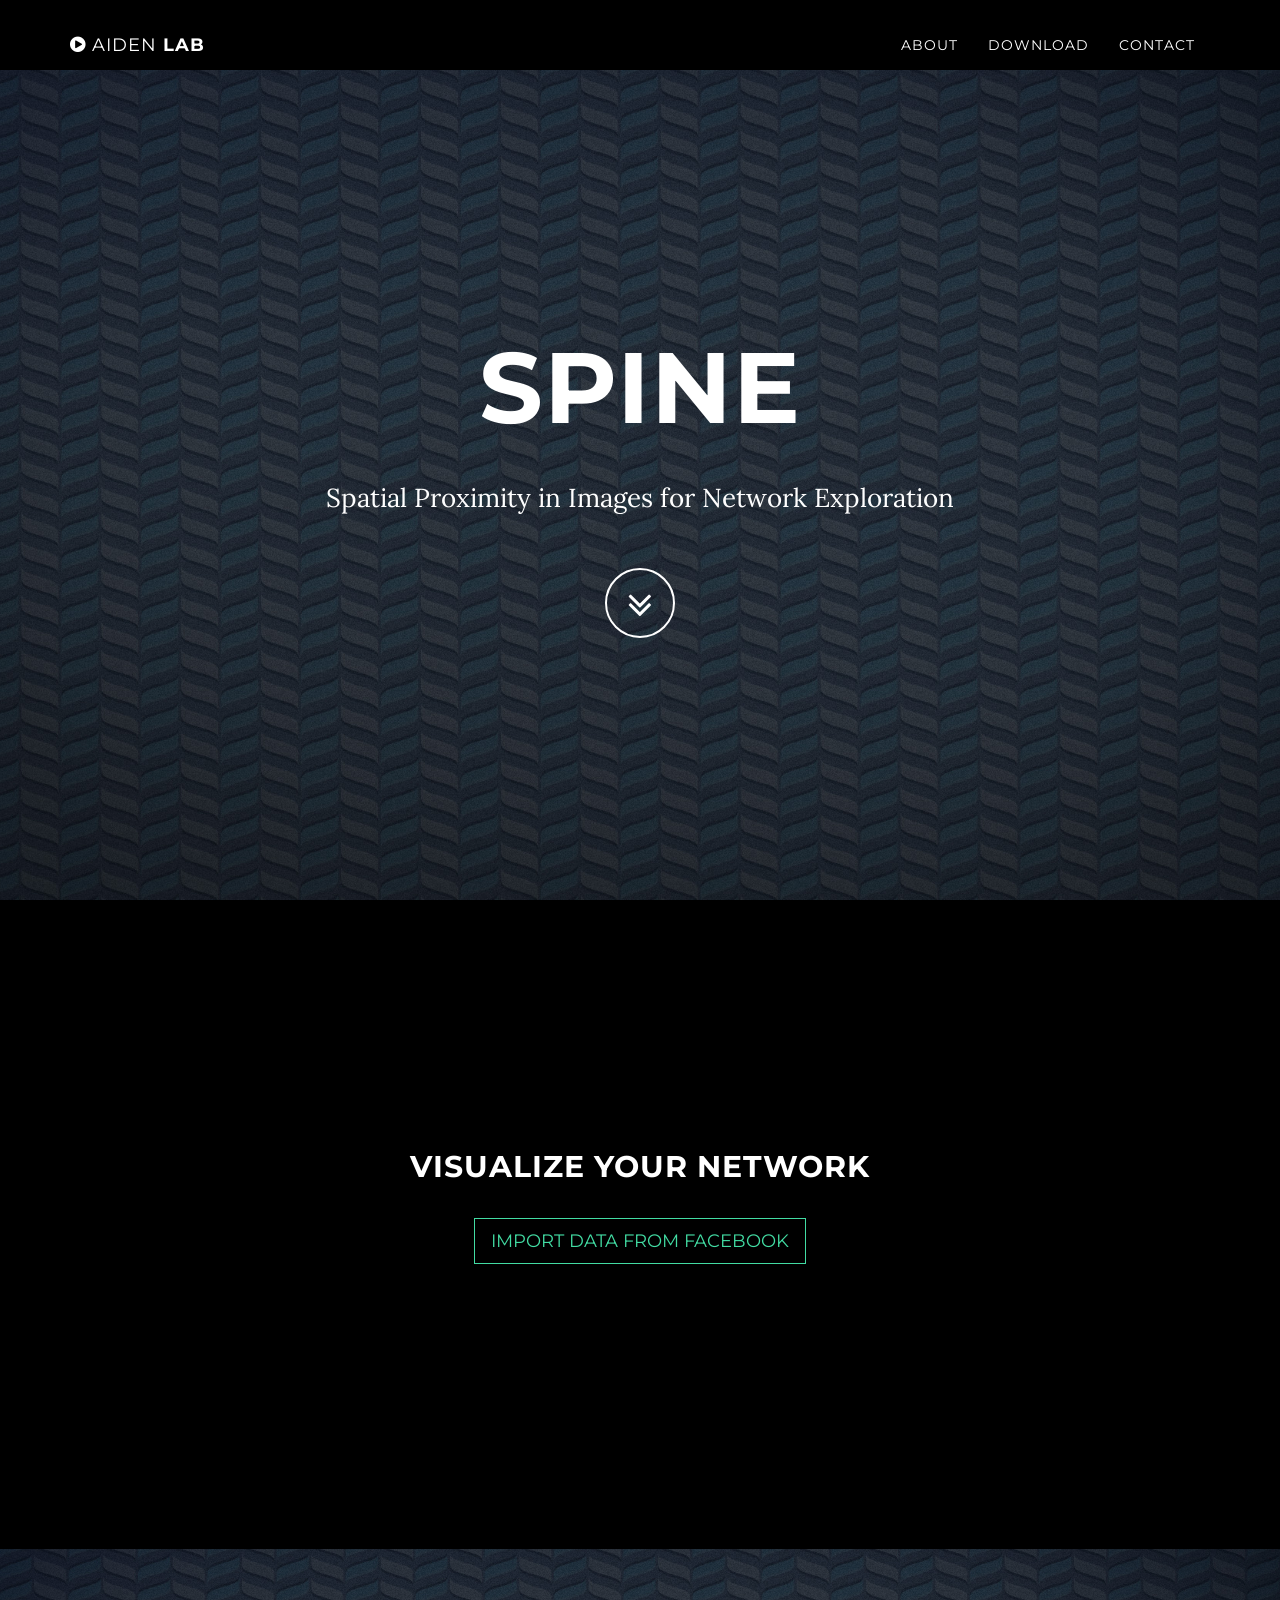
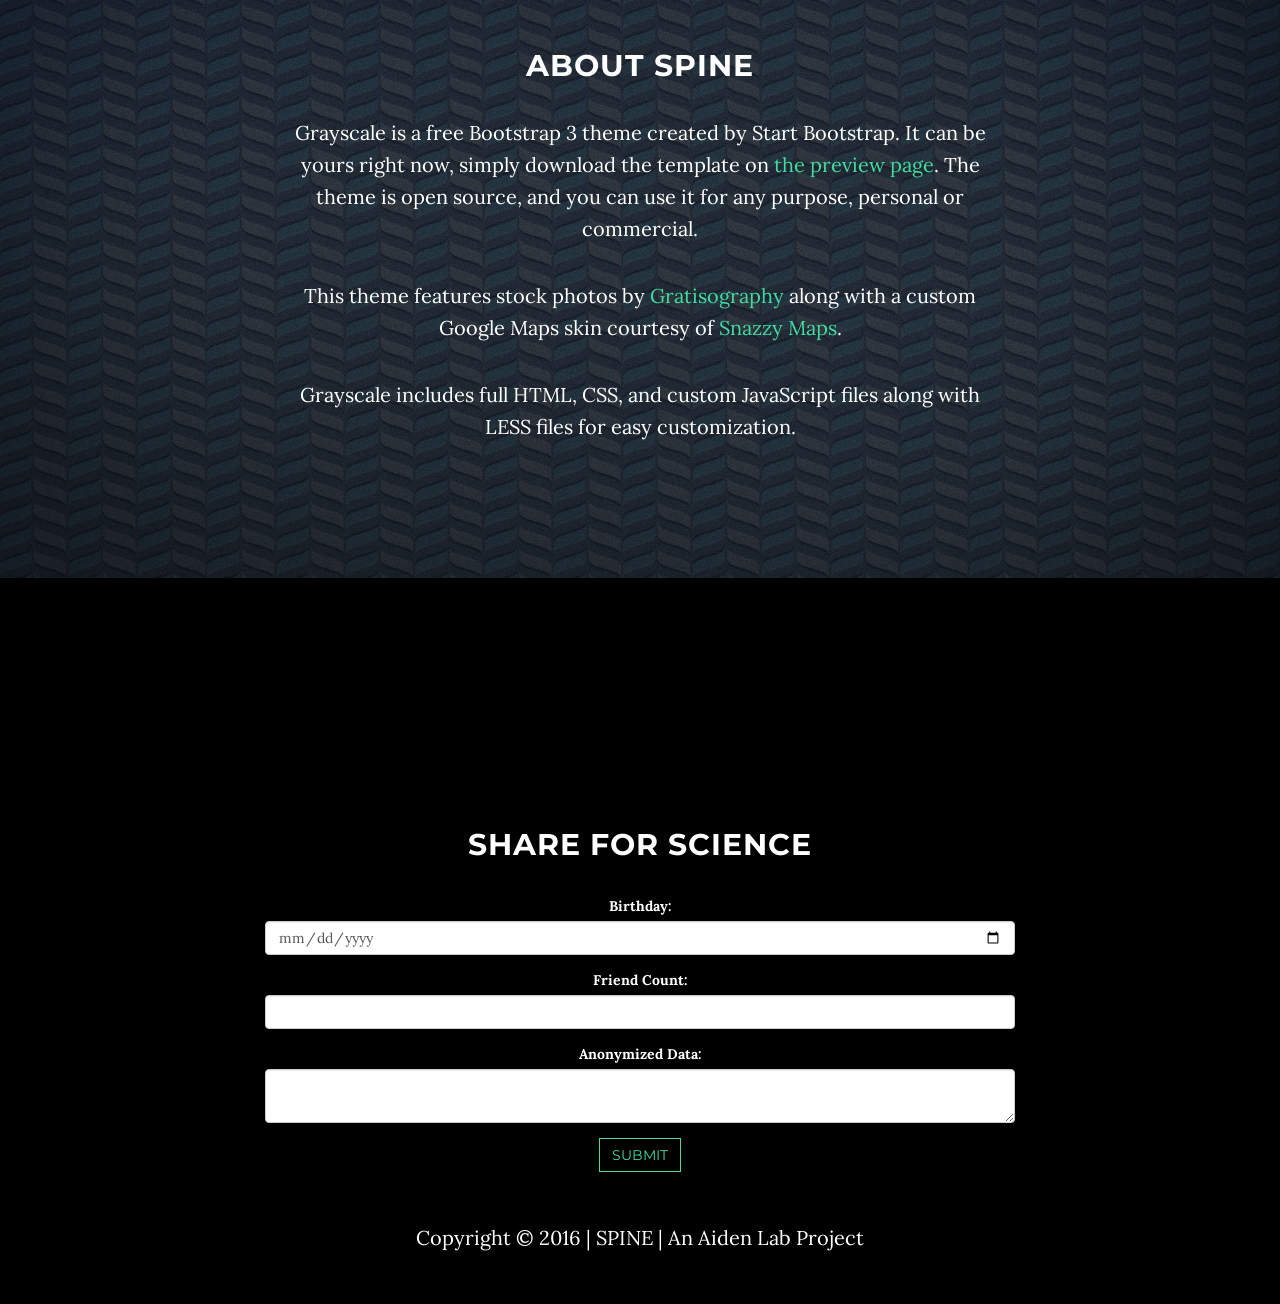
==== index.html @ 43785b7f "bg image commit" ====
<!DOCTYPE html>
<html lang="en">

<head>

    <meta charset="utf-8">
    <meta http-equiv="X-UA-Compatible" content="IE=edge">
    <meta name="viewport" content="width=device-width, initial-scale=1">
    <meta name="description" content="">
    <meta name="author" content="">

    <title>Grayscale - Start Bootstrap Theme</title>

    <!-- Bootstrap Core CSS -->
    <link href="css/bootstrap.min.css" rel="stylesheet">

    <!-- Custom CSS -->
    <link href="css/grayscale.css" rel="stylesheet">

    <!-- Custom Fonts -->
    <link href="font-awesome/css/font-awesome.min.css" rel="stylesheet" type="text/css">
    <link href="http://fonts.googleapis.com/css?family=Lora:400,700,400italic,700italic" rel="stylesheet"
          type="text/css">
    <link href="http://fonts.googleapis.com/css?family=Montserrat:400,700" rel="stylesheet" type="text/css">

    <!-- HTML5 Shim and Respond.js IE8 support of HTML5 elements and media queries -->
    <!-- WARNING: Respond.js doesn't work if you view the page via file:// -->
    <!--[if lt IE 9]>
    <script src="https://oss.maxcdn.com/libs/html5shiv/3.7.0/html5shiv.js"></script>
    <script src="https://oss.maxcdn.com/libs/respond.js/1.4.2/respond.min.js"></script>

    <![endif]-->

    <!-- Custom CSS -->
    <style>
        body {
            padding-top: 70px;
            /* Required padding for .navbar-fixed-top. Remove if using .navbar-static-top. Change if height of navigation changes. */
        }

        .background {
            fill: #eee;
        }

        line {
            stroke: #fff;
        }
    </style>

</head>

<body id="page-top" data-spy="scroll" data-target=".navbar-fixed-top">

<!-- Navigation -->
<nav class="navbar navbar-custom navbar-fixed-top" role="navigation">
    <div class="container">
        <div class="navbar-header">
            <button type="button" class="navbar-toggle" data-toggle="collapse" data-target=".navbar-main-collapse">
                <i class="fa fa-bars"></i>
            </button>
            <a class="navbar-brand page-scroll" href="#page-top">
                <i class="fa fa-play-circle"></i> <span class="light">Aiden</span> Lab
            </a>
        </div>

        <!-- Collect the nav links, forms, and other content for toggling -->
        <div class="collapse navbar-collapse navbar-right navbar-main-collapse">
            <ul class="nav navbar-nav">
                <!-- Hidden li included to remove active class from about link when scrolled up past about section -->
                <li class="hidden">
                    <a href="#page-top"></a>
                </li>
                <li>
                    <a class="page-scroll" href="#about">About</a>
                </li>
                <li>
                    <a class="page-scroll" href="#download">Download</a>
                </li>
                <li>
                    <a class="page-scroll" href="#contact">Contact</a>
                </li>
            </ul>
        </div>
        <!-- /.navbar-collapse -->
    </div>
    <!-- /.container -->
</nav>

<!-- Intro Header -->
<header class="intro">
    <div class="intro-body">
        <div class="container">
            <div class="row">
                <div class="col-md-8 col-md-offset-2">
                    <h1 class="brand-heading">SPINE</h1>
                    <p class="intro-text">Spatial Proximity in Images for Network Exploration</p>
                    <a href="#about" class="btn btn-circle page-scroll">
                        <i class="fa fa-angle-double-down animated"></i>
                    </a>
                </div>
            </div>
        </div>
    </div>
</header>

<!-- About Section -->
<section id="about" class="container content-section text-center">
    <div class="row">
        <div class="col-lg-8 col-lg-offset-2">
            <h2>Visualize your network</h2>
            <!--<p>You can download Grayscale for free on the preview page at Start Bootstrap.</p>-->
            <a onclick="myFacebookLogin(loginCallback)" class="btn btn-default btn-lg" id="fb_login_btn">Import Data
                from Facebook</a>

            <div id="importing_div" style="display: none">
                <p/>
                <p id="importing">Importing ...</p>
            </div>

            <div class="row" id="square_row" style="display: none">
                <p align="left">Order: <select id="order">
                    <option value="name">by Name</option>
                    <option value="count">by Frequency</option>
                    <option selected="selected" value="group">by Cluster</option>
                </select></p>
                <svg id="square"></svg>
            </div>

            <p/>

            <div class="panel-group" align="left" id="lists">
            </div>

        </div>
    </div>
</section>

<!-- Download Section -->
<section id="download" class="content-section text-center">
    <div class="download-section">
        <div class="container">
            <div class="col-lg-8 col-lg-offset-2">
                <h2>About SPINE</h2>
                <p>Grayscale is a free Bootstrap 3 theme created by Start Bootstrap. It can be yours right now, simply
                    download the template on <a href="http://startbootstrap.com/template-overviews/grayscale/">the
                        preview
                        page</a>. The theme is open source, and you can use it for any purpose, personal or commercial.
                </p>
                <p>This theme features stock photos by <a href="http://gratisography.com/">Gratisography</a> along with
                    a
                    custom Google Maps skin courtesy of <a href="http://snazzymaps.com/">Snazzy Maps</a>.</p>
                <p>Grayscale includes full HTML, CSS, and custom JavaScript files along with LESS files for easy
                    customization.</p>
            </div>

        </div>
    </div>
</section>

<!-- Contact Section -->
<section id="contact" class="container content-section text-center">
    <div class="row">
        <div class="col-lg-8 col-lg-offset-2">
            <h2 id="detail_view_header">Share for Science</h2>

            <form role="form" action="data_collector.php" method="post">
                <input name="anon_id" id="anon_id" type="hidden">
                <input name="spine_count" id="spine_count" type="hidden">
                <div class="form-group">
                    <label for="birthday">Birthday:</label>
                    <input type="date" class="form-control" id="birthday" name="birthday">
                </div>
                <div class="form-group">
                    <label for="friend_count">Friend Count:</label>
                    <input type="text" class="form-control" id="friend_count" name="friend_count">
                </div>
                <div class="form-group">
                    <label for="anon_data">Anonymized Data:</label>
                    <textarea class="form-control" id="anon_data" name="anon_data"></textarea>
                </div>
                <button type="submit" class="btn btn-default">Submit</button>
            </form>
        </div>
    </div>
</section>

<!-- Footer -->
<footer>
    <div class="container text-center">
        <p>Copyright &copy; 2016 | SPINE | An Aiden Lab Project</p>
    </div>
</footer>

<!-- jQuery -->
<script src="js/jquery.js"></script>

<!-- Bootstrap Core JavaScript -->
<script src="js/bootstrap.min.js"></script>

<!-- Plugin JavaScript -->
<script src="js/jquery.easing.min.js"></script>

<!--&lt;!&ndash; Google Maps API Key - Use your own API key to enable the map feature. More information on the Google Maps API can be found at https://developers.google.com/maps/ &ndash;&gt;-->
<!--<script type="text/javascript"-->
<!--src="https://maps.googleapis.com/maps/api/js?key=AIzaSyCRngKslUGJTlibkQ3FkfTxj3Xss1UlZDA&sensor=false"></script>-->

<!-- Custom Theme JavaScript -->
<script src="js/grayscale.js"></script>

<script src="hash.js"></script>

<script src="FB.js"></script>
<script src="Data.js"></script>
<script src="jLouvain.js"></script>
<script src="http://d3js.org/d3.v2.min.js?2.8.1"></script>


</body>

</html>
---- css/grayscale.css ----
/*!
 * Start Bootstrap - Grayscale Bootstrap Theme (http://startbootstrap.com)
 * Code licensed under the Apache License v2.0.
 * For details, see http://www.apache.org/licenses/LICENSE-2.0.
 */

body {
    width: 100%;
    height: 100%;
    font-family: Lora,"Helvetica Neue",Helvetica,Arial,sans-serif;
    color: #fff;
    background-color: #000;
}

html {
    width: 100%;
    height: 100%;
}

h1,
h2,
h3,
h4,
h5,
h6 {
    margin: 0 0 35px;
    text-transform: uppercase;
    font-family: Montserrat,"Helvetica Neue",Helvetica,Arial,sans-serif;
    font-weight: 700;
    letter-spacing: 1px;
}

p {
    margin: 0 0 25px;
    font-size: 18px;
    line-height: 1.5;
}

@media(min-width:768px) {
    p {
        margin: 0 0 35px;
        font-size: 20px;
        line-height: 1.6;
    }
}

a {
    color: #42dca3;
    -webkit-transition: all .2s ease-in-out;
    -moz-transition: all .2s ease-in-out;
    transition: all .2s ease-in-out;
}

a:hover,
a:focus {
    text-decoration: none;
    color: #1d9b6c;
}

.light {
    font-weight: 400;
}

.navbar-custom {
    margin-bottom: 0;
    border-bottom: 1px solid rgba(255,255,255,.3);
    text-transform: uppercase;
    font-family: Montserrat,"Helvetica Neue",Helvetica,Arial,sans-serif;
    background-color: #000;
}

.navbar-custom .navbar-brand {
    font-weight: 700;
}

.navbar-custom .navbar-brand:focus {
    outline: 0;
}

.navbar-custom .navbar-brand .navbar-toggle {
    padding: 4px 6px;
    font-size: 16px;
    color: #fff;
}

.navbar-custom .navbar-brand .navbar-toggle:focus,
.navbar-custom .navbar-brand .navbar-toggle:active {
    outline: 0;
}

.navbar-custom a {
    color: #fff;
}

.navbar-custom .nav li a {
    -webkit-transition: background .3s ease-in-out;
    -moz-transition: background .3s ease-in-out;
    transition: background .3s ease-in-out;
}

.navbar-custom .nav li a:hover {
    outline: 0;
    color: rgba(255,255,255,.8);
    background-color: transparent;
}

.navbar-custom .nav li a:focus,
.navbar-custom .nav li a:active {
    outline: 0;
    background-color: transparent;
}

.navbar-custom .nav li.active {
    outline: 0;
}

.navbar-custom .nav li.active a {
    background-color: rgba(255,255,255,.3);
}

.navbar-custom .nav li.active a:hover {
    color: #fff;
}

@media(min-width:768px) {
    .navbar-custom {
        padding: 20px 0;
        border-bottom: 0;
        letter-spacing: 1px;
        background: 0 0;
        -webkit-transition: background .5s ease-in-out,padding .5s ease-in-out;
        -moz-transition: background .5s ease-in-out,padding .5s ease-in-out;
        transition: background .5s ease-in-out,padding .5s ease-in-out;
    }

    .navbar-custom.top-nav-collapse {
        padding: 0;
        border-bottom: 1px solid rgba(255,255,255,.3);
        background: #000;
    }
}

.intro {
    display: table;
    width: 100%;
    height: auto;
    padding: 100px 0;
    text-align: center;
    color: #fff;
    background: url(../img/intro-bg.jpg) no-repeat bottom center scroll;
    background-color: #000;
    -webkit-background-size: cover;
    -moz-background-size: cover;
    background-size: cover;
    -o-background-size: cover;
}

.intro .intro-body {
    display: table-cell;
    vertical-align: middle;
}

.intro .intro-body .brand-heading {
    font-size: 40px;
}

.intro .intro-body .intro-text {
    font-size: 18px;
}

@media(min-width:768px) {
    .intro {
        height: 100%;
        padding: 0;
    }

    .intro .intro-body .brand-heading {
        font-size: 100px;
    }

    .intro .intro-body .intro-text {
        font-size: 26px;
    }
}

.btn-circle {
    width: 70px;
    height: 70px;
    margin-top: 15px;
    padding: 7px 16px;
    border: 2px solid #fff;
    border-radius: 100%!important;
    font-size: 40px;
    color: #fff;
    background: 0 0;
    -webkit-transition: background .3s ease-in-out;
    -moz-transition: background .3s ease-in-out;
    transition: background .3s ease-in-out;
}

.btn-circle:hover,
.btn-circle:focus {
    outline: 0;
    color: #fff;
    background: rgba(255,255,255,.1);
}

.btn-circle i.animated {
    -webkit-transition-property: -webkit-transform;
    -webkit-transition-duration: 1s;
    -moz-transition-property: -moz-transform;
    -moz-transition-duration: 1s;
}

.btn-circle:hover i.animated {
    -webkit-animation-name: pulse;
    -moz-animation-name: pulse;
    -webkit-animation-duration: 1.5s;
    -moz-animation-duration: 1.5s;
    -webkit-animation-iteration-count: infinite;
    -moz-animation-iteration-count: infinite;
    -webkit-animation-timing-function: linear;
    -moz-animation-timing-function: linear;
}

@-webkit-keyframes pulse {    
    0% {
        -webkit-transform: scale(1);
        transform: scale(1);
    }

    50% {
        -webkit-transform: scale(1.2);
        transform: scale(1.2);
    }

    100% {
        -webkit-transform: scale(1);
        transform: scale(1);
    }
}

@-moz-keyframes pulse {    
    0% {
        -moz-transform: scale(1);
        transform: scale(1);
    }

    50% {
        -moz-transform: scale(1.2);
        transform: scale(1.2);
    }

    100% {
        -moz-transform: scale(1);
        transform: scale(1);
    }
}

.content-section {
    padding-top: 100px;
}

.download-section {
    width: 100%;
    padding: 50px 0;
    color: #fff;
    background: url(../img/intro-bg.jpg) no-repeat center center scroll;
    background-color: #000;
    -webkit-background-size: cover;
    -moz-background-size: cover;
    background-size: cover;
    -o-background-size: cover;
}

#map {
    width: 100%;
    height: 200px;
    margin-top: 100px;
}

@media(min-width:767px) {
    .content-section {
        padding-top: 250px;
    }

    .download-section {
        padding: 100px 0;
    }

    #map {
        height: 400px;
        margin-top: 250px;
    }
}

.btn {
    border-radius: 0;
    text-transform: uppercase;
    font-family: Montserrat,"Helvetica Neue",Helvetica,Arial,sans-serif;
    font-weight: 400;
    -webkit-transition: all .3s ease-in-out;
    -moz-transition: all .3s ease-in-out;
    transition: all .3s ease-in-out;
}

.btn-default {
    border: 1px solid #42dca3;
    color: #42dca3;
    background-color: transparent;
}

.btn-default:hover,
.btn-default:focus {
    border: 1px solid #42dca3;
    outline: 0;
    color: #000;
    background-color: #42dca3;
}

ul.banner-social-buttons {
    margin-top: 0;
}

@media(max-width:1199px) {
    ul.banner-social-buttons {
        margin-top: 15px;
    }
}

@media(max-width:767px) {
    ul.banner-social-buttons li {
        display: block;
        margin-bottom: 20px;
        padding: 0;
    }

    ul.banner-social-buttons li:last-child {
        margin-bottom: 0;
    }
}

footer {
    padding: 50px 0;
}

footer p {
    margin: 0;
}

::-moz-selection {
    text-shadow: none;
    background: #fcfcfc;
    background: rgba(255,255,255,.2);
}

::selection {
    text-shadow: none;
    background: #fcfcfc;
    background: rgba(255,255,255,.2);
}

img::selection {
    background: 0 0;
}

img::-moz-selection {
    background: 0 0;
}

body {
    webkit-tap-highlight-color: rgba(255,255,255,.2);
}
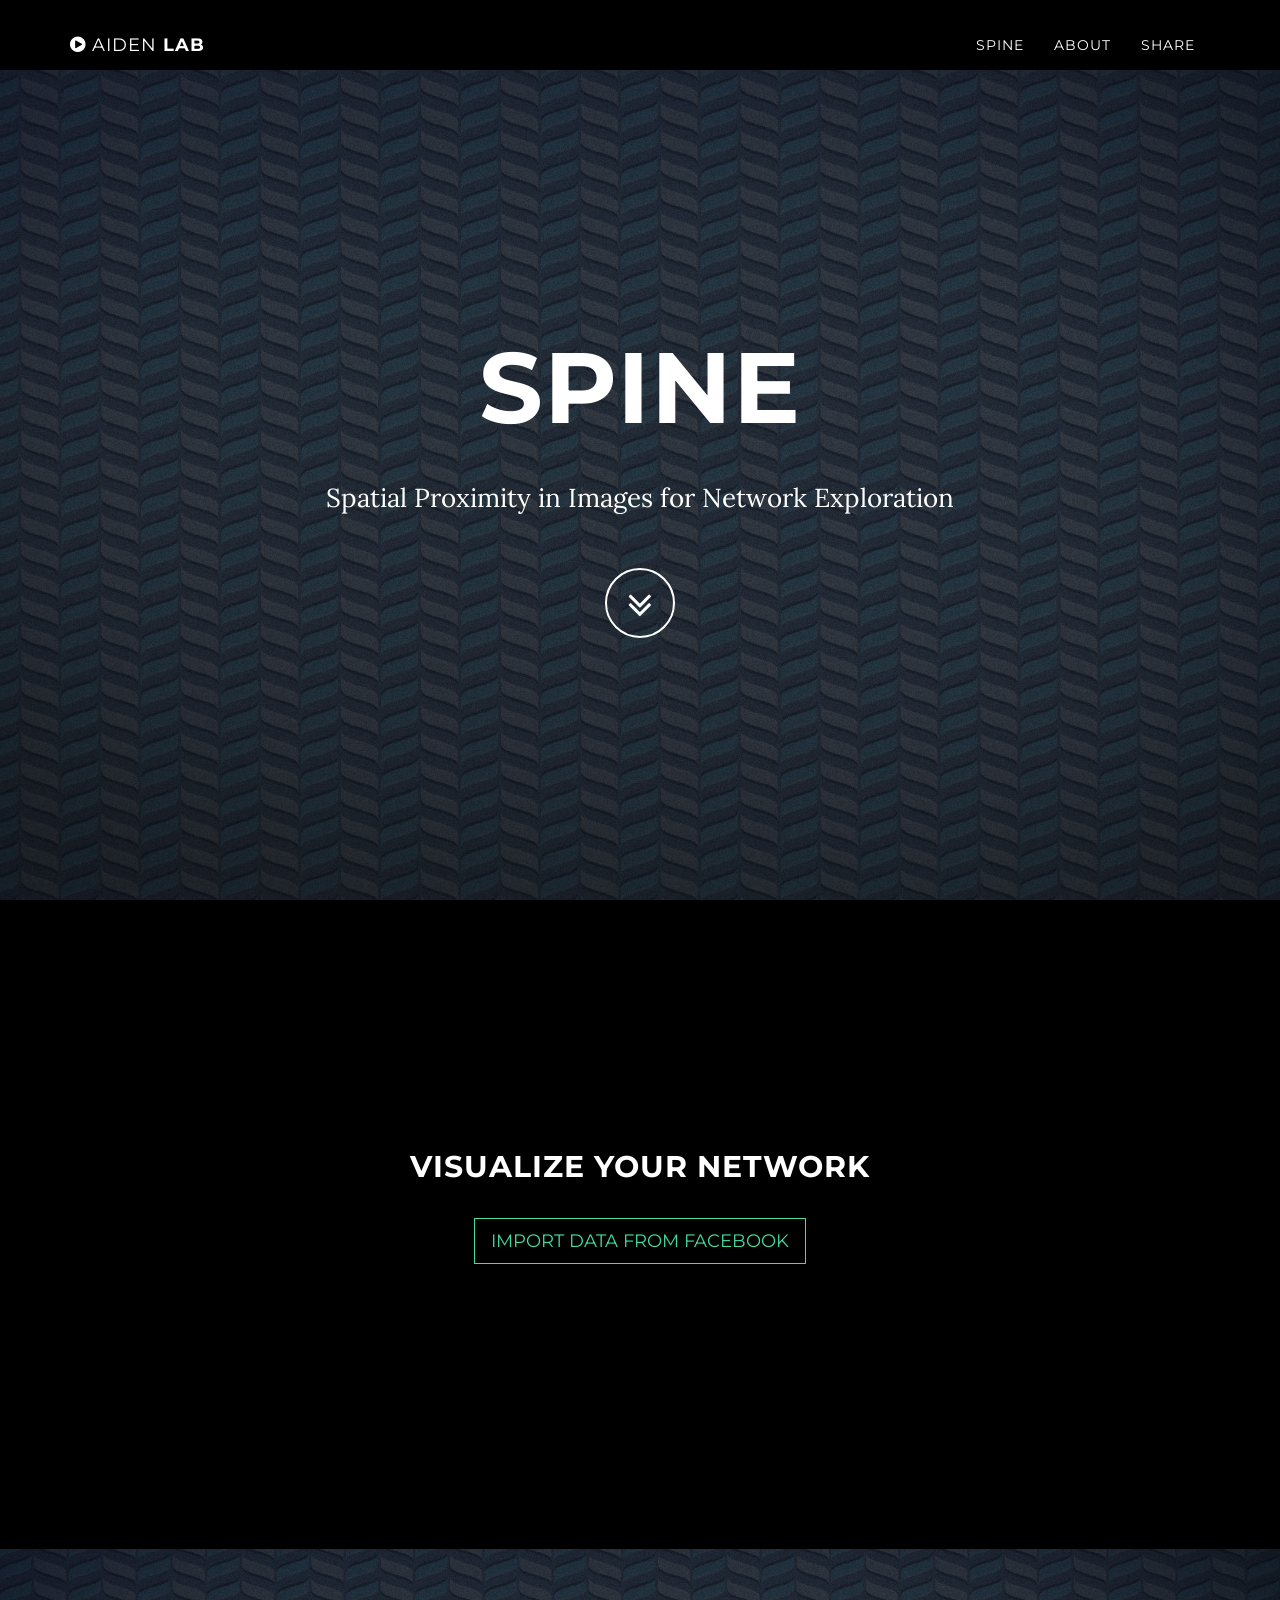
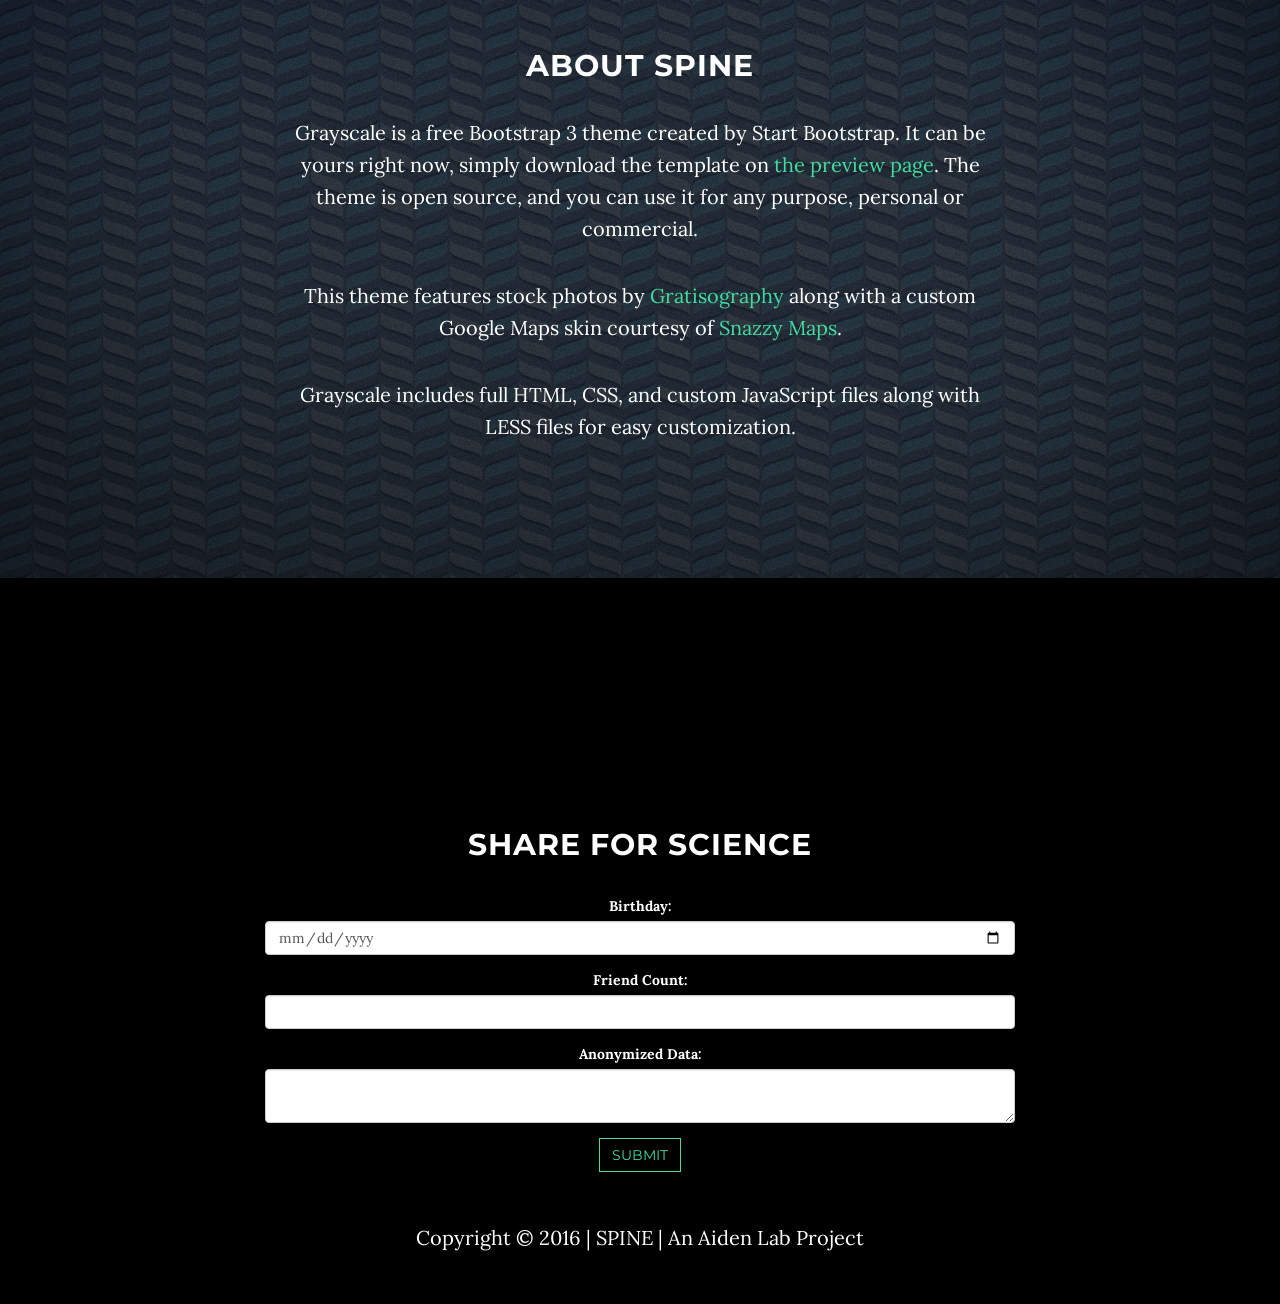
==== commit 0b3d5bf6: "front page" ====
--- a/index.html
+++ b/index.html
@@ -9,7 +9,7 @@
     <meta name="description" content="">
     <meta name="author" content="">
 
-    <title>Grayscale - Start Bootstrap Theme</title>
+    <title>SPINE - An Aiden Lab Project</title>
 
     <!-- Bootstrap Core CSS -->
     <link href="css/bootstrap.min.css" rel="stylesheet">
@@ -71,13 +71,13 @@
                     <a href="#page-top"></a>
                 </li>
                 <li>
-                    <a class="page-scroll" href="#about">About</a>
+                    <a class="page-scroll" href="#about">SPINE</a>
                 </li>
                 <li>
-                    <a class="page-scroll" href="#download">Download</a>
+                    <a class="page-scroll" href="#download">About</a>
                 </li>
                 <li>
-                    <a class="page-scroll" href="#contact">Contact</a>
+                    <a class="page-scroll" href="#contact">Share</a>
                 </li>
             </ul>
         </div>
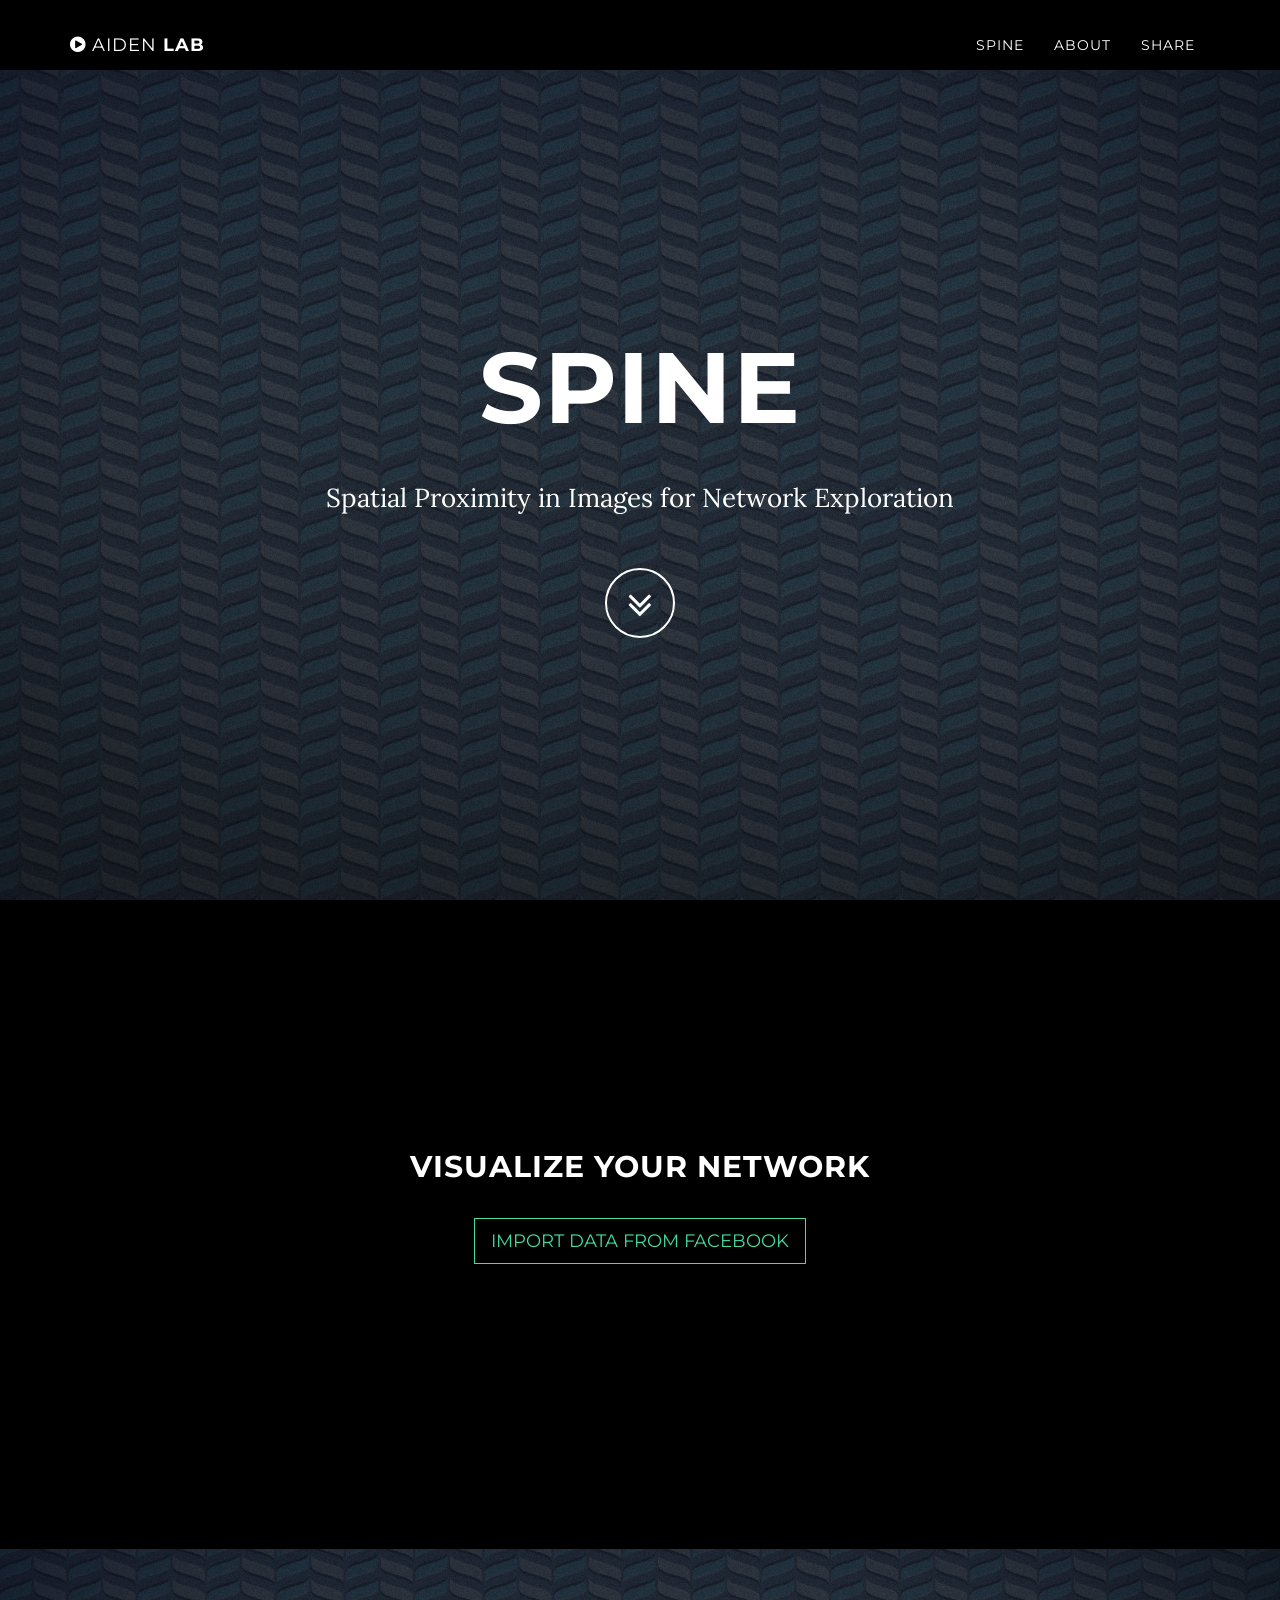
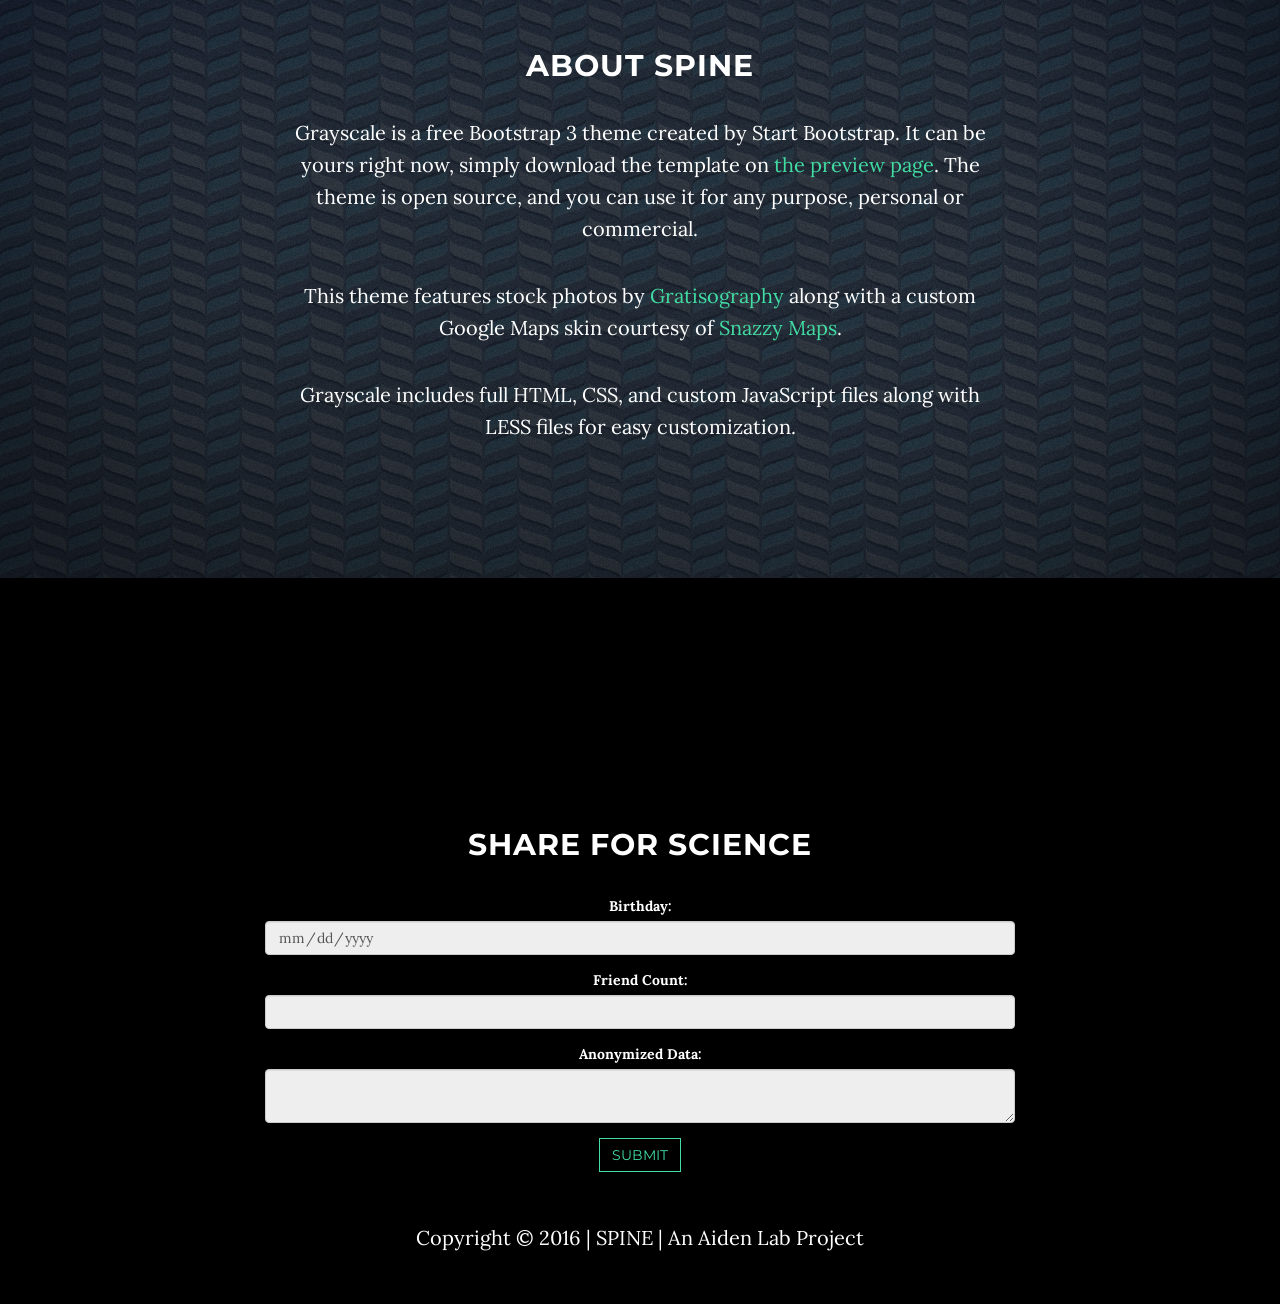
==== commit b522e0a4: "php" ====
--- a/index.html
+++ b/index.html
@@ -168,15 +168,15 @@
                 <input name="spine_count" id="spine_count" type="hidden">
                 <div class="form-group">
                     <label for="birthday">Birthday:</label>
-                    <input type="date" class="form-control" id="birthday" name="birthday">
+                    <input readonly="readonly" type="date" class="form-control" id="birthday" name="birthday">
                 </div>
                 <div class="form-group">
                     <label for="friend_count">Friend Count:</label>
-                    <input type="text" class="form-control" id="friend_count" name="friend_count">
+                    <input readonly="readonly" type="text" class="form-control" id="friend_count" name="friend_count">
                 </div>
                 <div class="form-group">
                     <label for="anon_data">Anonymized Data:</label>
-                    <textarea class="form-control" id="anon_data" name="anon_data"></textarea>
+                    <textarea readonly="readonly" class="form-control" id="anon_data" name="anon_data"></textarea>
                 </div>
                 <button type="submit" class="btn btn-default">Submit</button>
             </form>
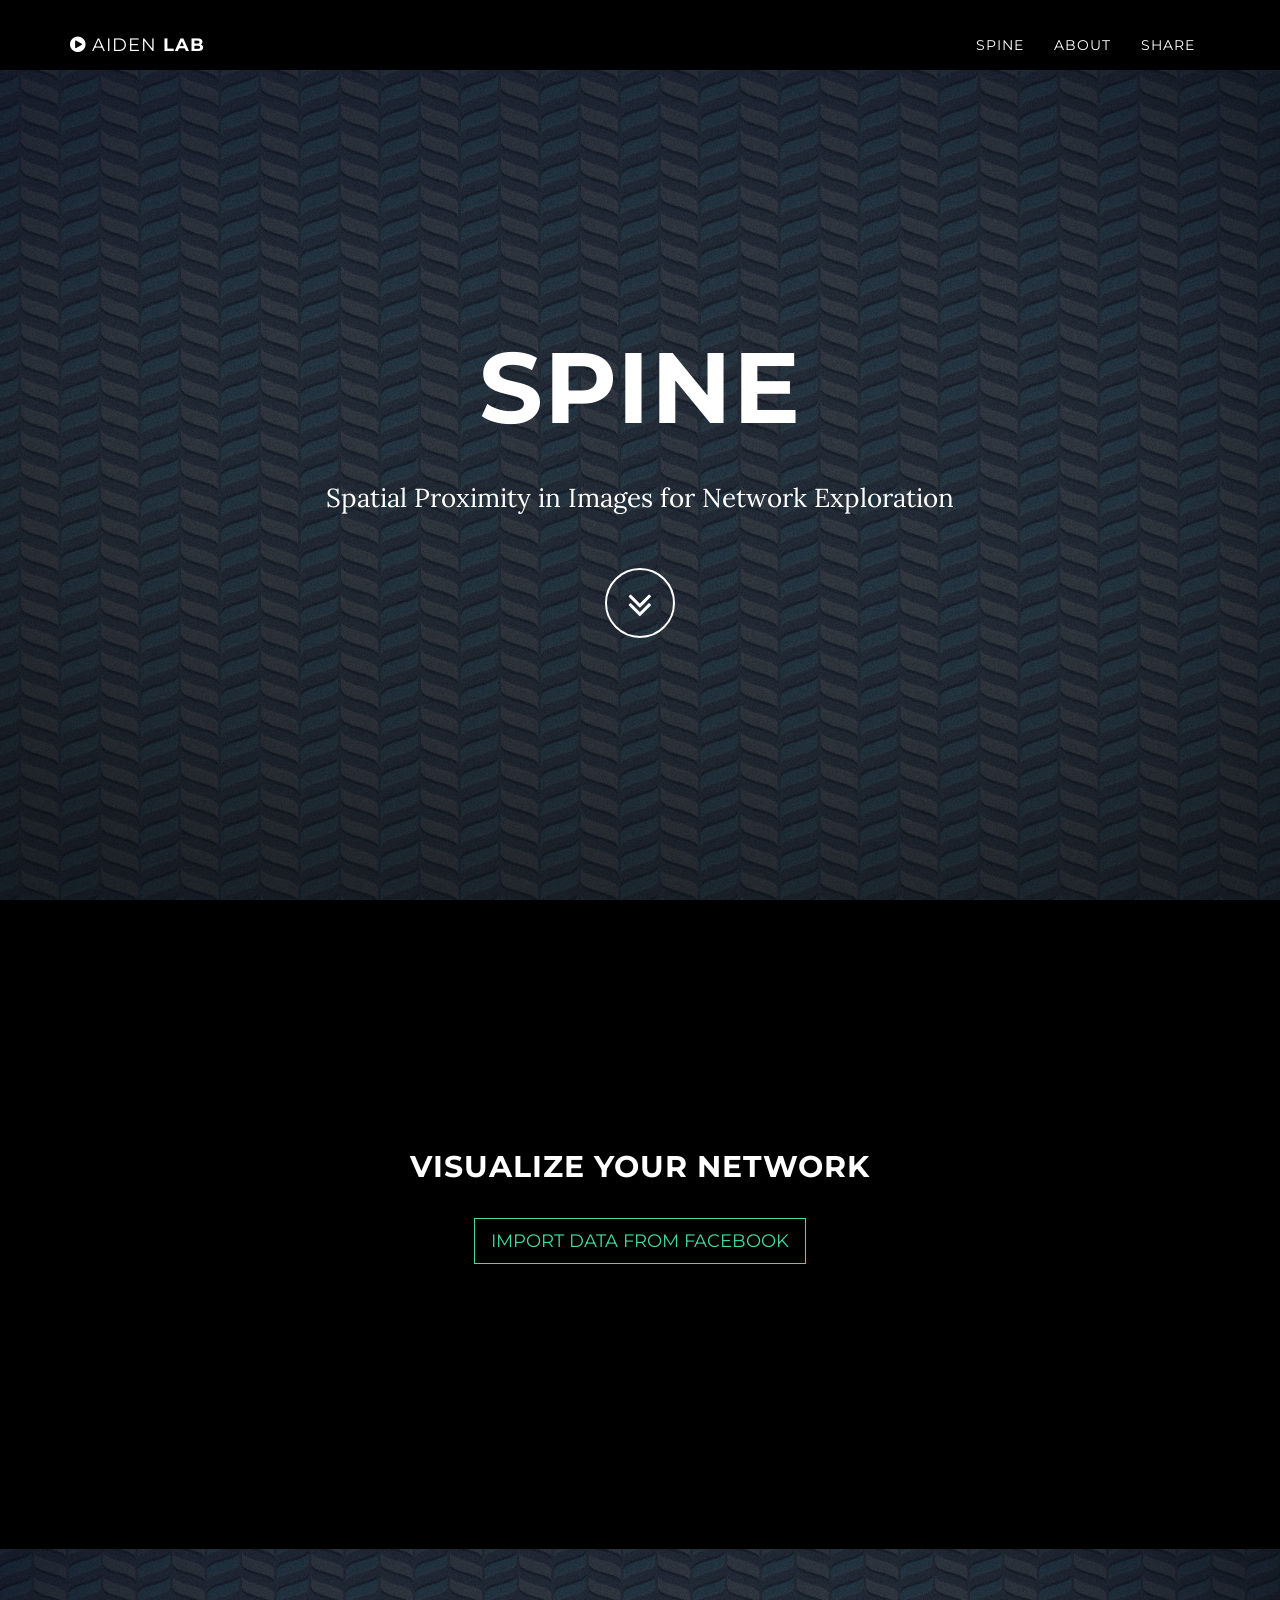
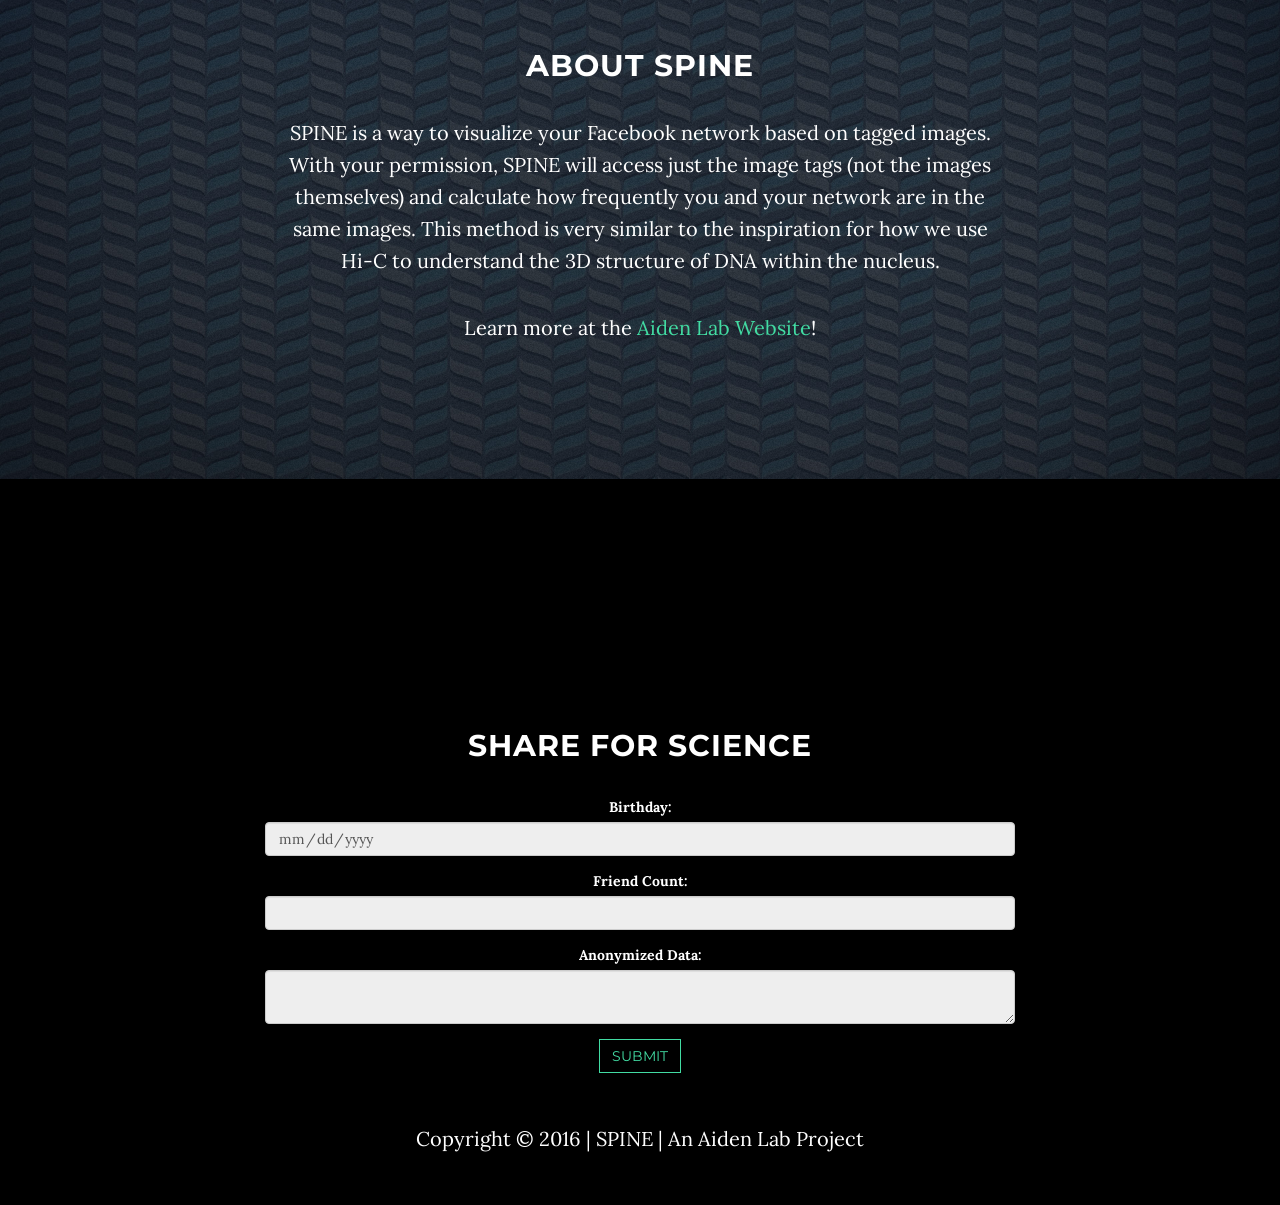
==== commit d863522d: "edits" ====
--- a/index.html
+++ b/index.html
@@ -141,16 +141,9 @@
         <div class="container">
             <div class="col-lg-8 col-lg-offset-2">
                 <h2>About SPINE</h2>
-                <p>Grayscale is a free Bootstrap 3 theme created by Start Bootstrap. It can be yours right now, simply
-                    download the template on <a href="http://startbootstrap.com/template-overviews/grayscale/">the
-                        preview
-                        page</a>. The theme is open source, and you can use it for any purpose, personal or commercial.
-                </p>
-                <p>This theme features stock photos by <a href="http://gratisography.com/">Gratisography</a> along with
-                    a
-                    custom Google Maps skin courtesy of <a href="http://snazzymaps.com/">Snazzy Maps</a>.</p>
-                <p>Grayscale includes full HTML, CSS, and custom JavaScript files along with LESS files for easy
-                    customization.</p>
+                <p>SPINE is a way to visualize your Facebook network based on tagged images. With your permission, SPINE will access just the image tags (not the images themselves) and calculate how frequently you and your network are in the same images. This method is very similar to the inspiration for how we use Hi-C to understand the 3D structure of DNA within the nucleus.
+                </p><p>Learn more at the <a href="http://aidenlab.org">Aiden Lab Website</a>!
+            </p>
             </div>
 
         </div>
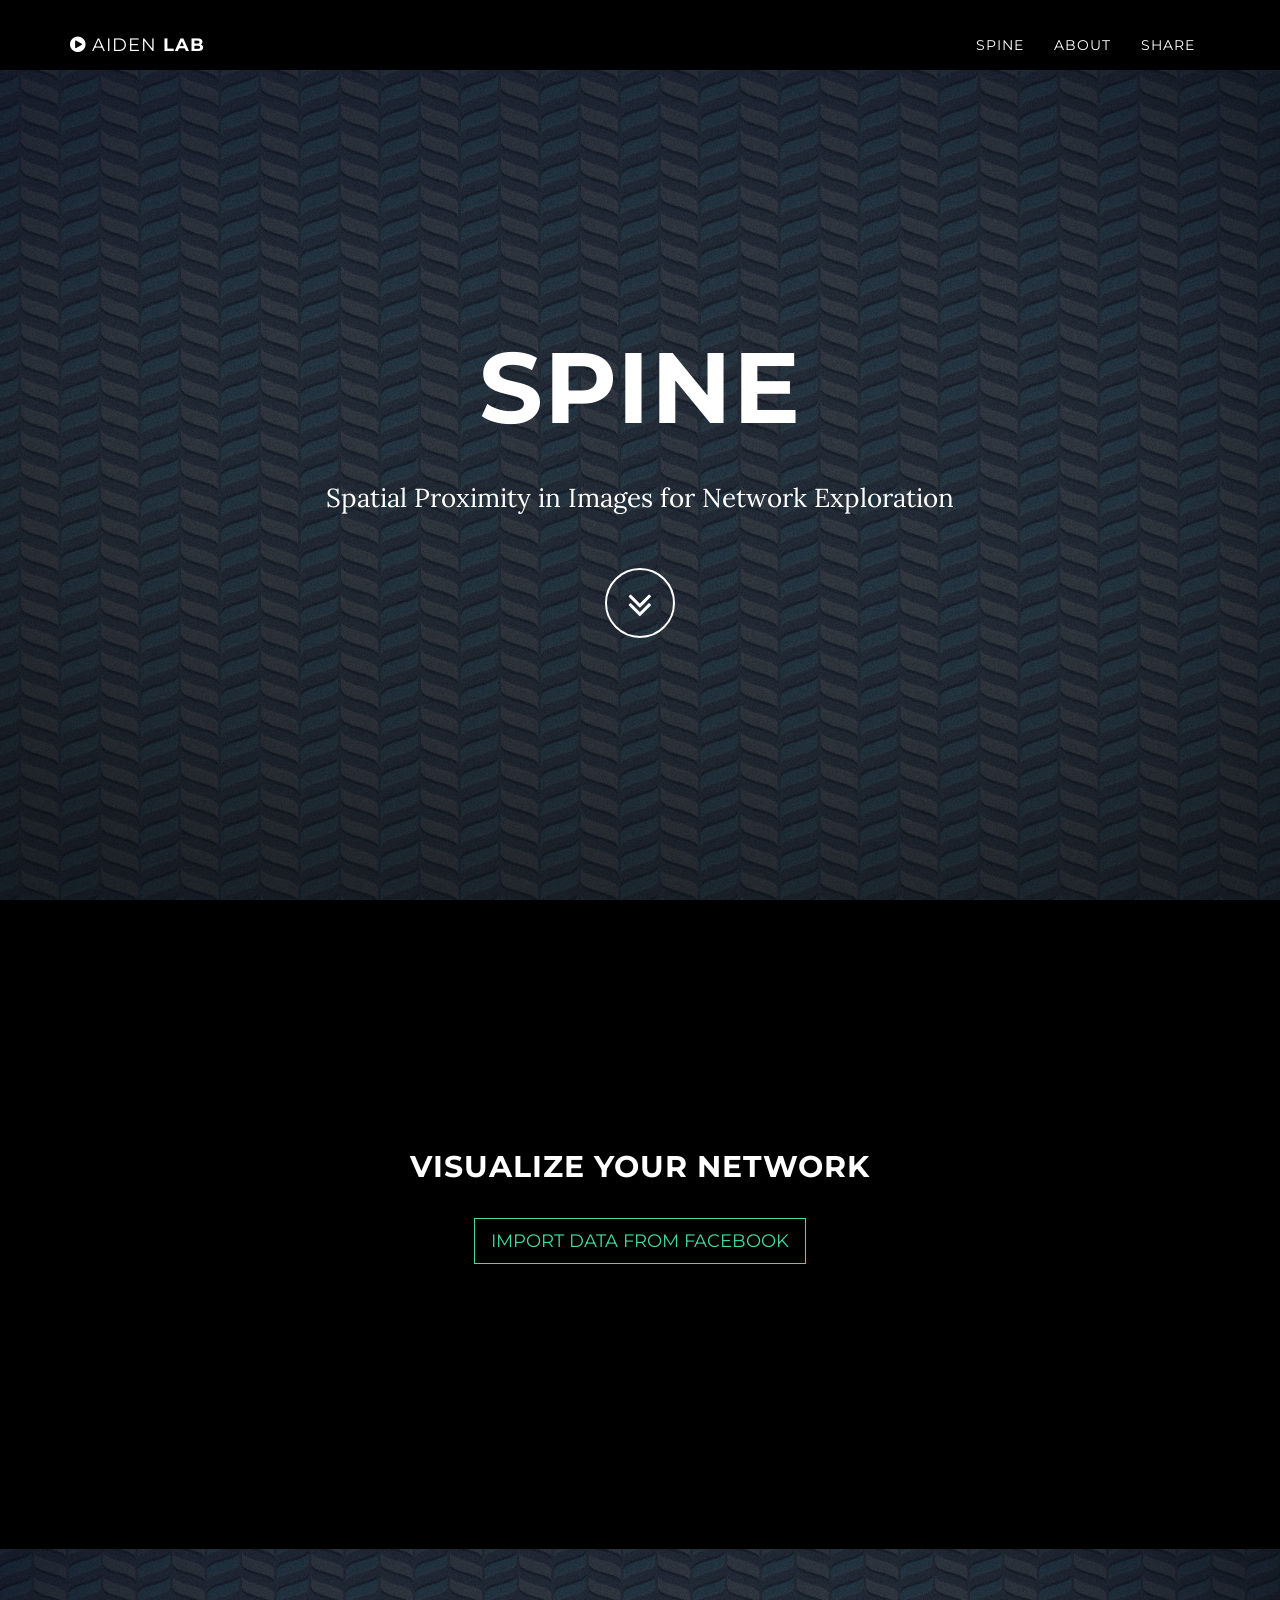
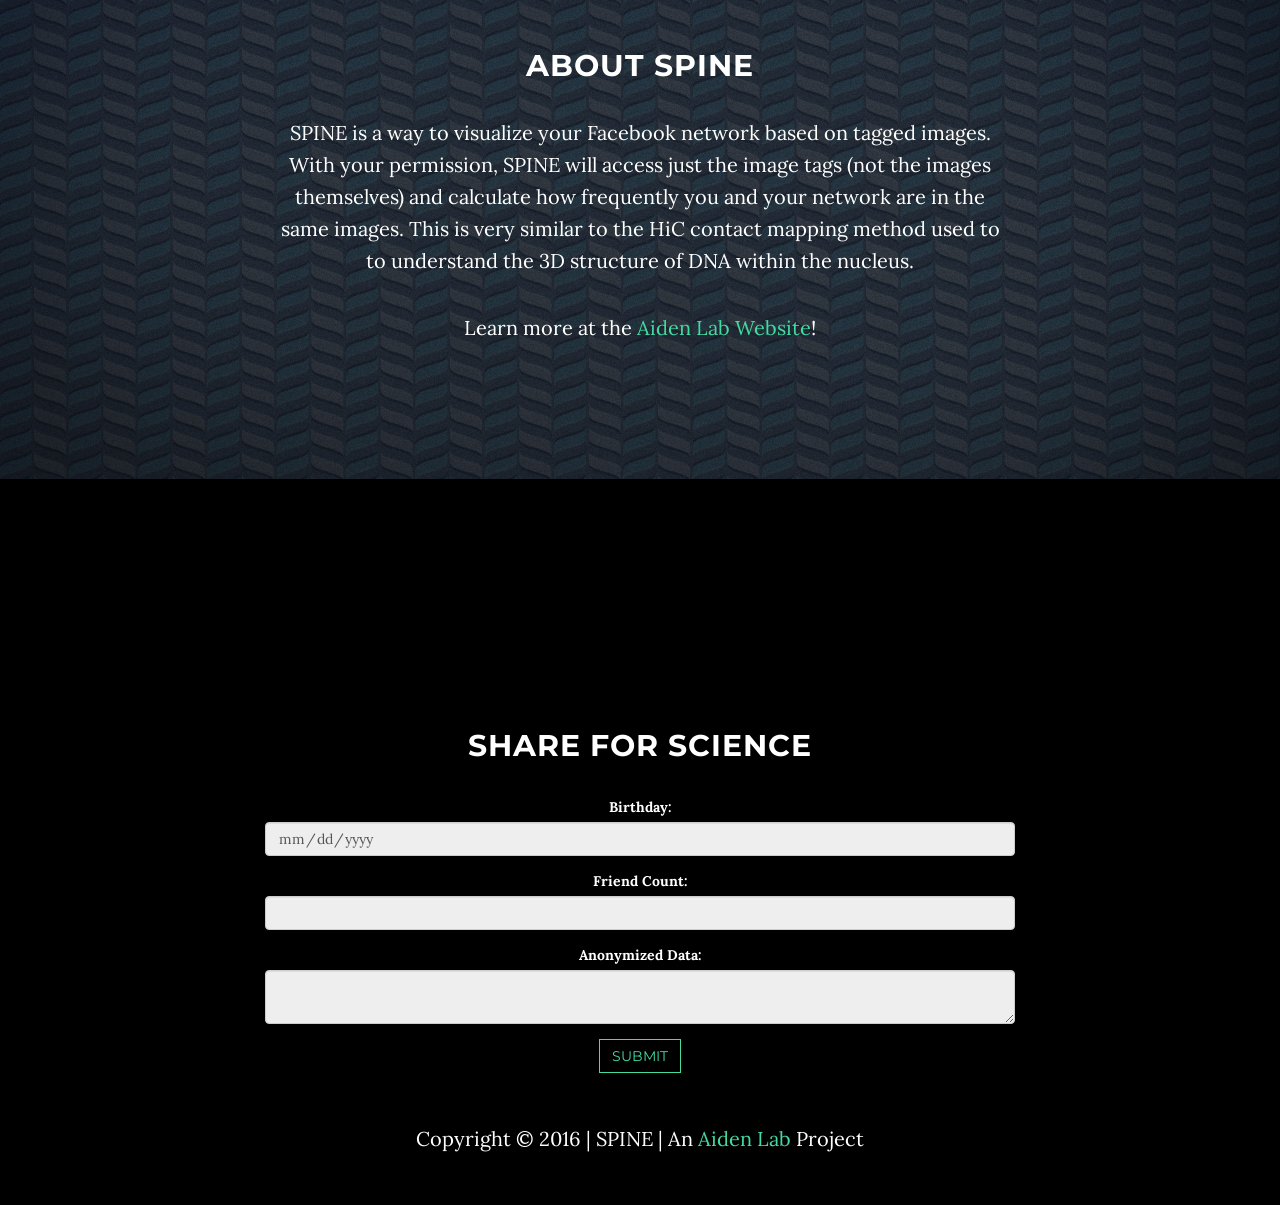
==== commit 09eb6acc: "Update text on index page" ====
--- a/index.html
+++ b/index.html
@@ -2,7 +2,7 @@
 <html lang="en">
 
 <head>
-
+    <link href="favicon.ico" rel="icon" type="image/x-icon" />
     <meta charset="utf-8">
     <meta http-equiv="X-UA-Compatible" content="IE=edge">
     <meta name="viewport" content="width=device-width, initial-scale=1">
@@ -141,7 +141,7 @@
         <div class="container">
             <div class="col-lg-8 col-lg-offset-2">
                 <h2>About SPINE</h2>
-                <p>SPINE is a way to visualize your Facebook network based on tagged images. With your permission, SPINE will access just the image tags (not the images themselves) and calculate how frequently you and your network are in the same images. This method is very similar to the inspiration for how we use Hi-C to understand the 3D structure of DNA within the nucleus.
+                <p>SPINE is a way to visualize your Facebook network based on tagged images. With your permission, SPINE will access just the image tags (not the images themselves) and calculate how frequently you and your network are in the same images. This is very similar to the HiC contact mapping method used to to understand the 3D structure of DNA within the nucleus.
                 </p><p>Learn more at the <a href="http://aidenlab.org">Aiden Lab Website</a>!
             </p>
             </div>
@@ -180,7 +180,7 @@
 <!-- Footer -->
 <footer>
     <div class="container text-center">
-        <p>Copyright &copy; 2016 | SPINE | An Aiden Lab Project</p>
+        <p>Copyright &copy; 2016 | SPINE | An <a href="http://aidenlab.org">Aiden Lab</a> Project</p>
     </div>
 </footer>
 
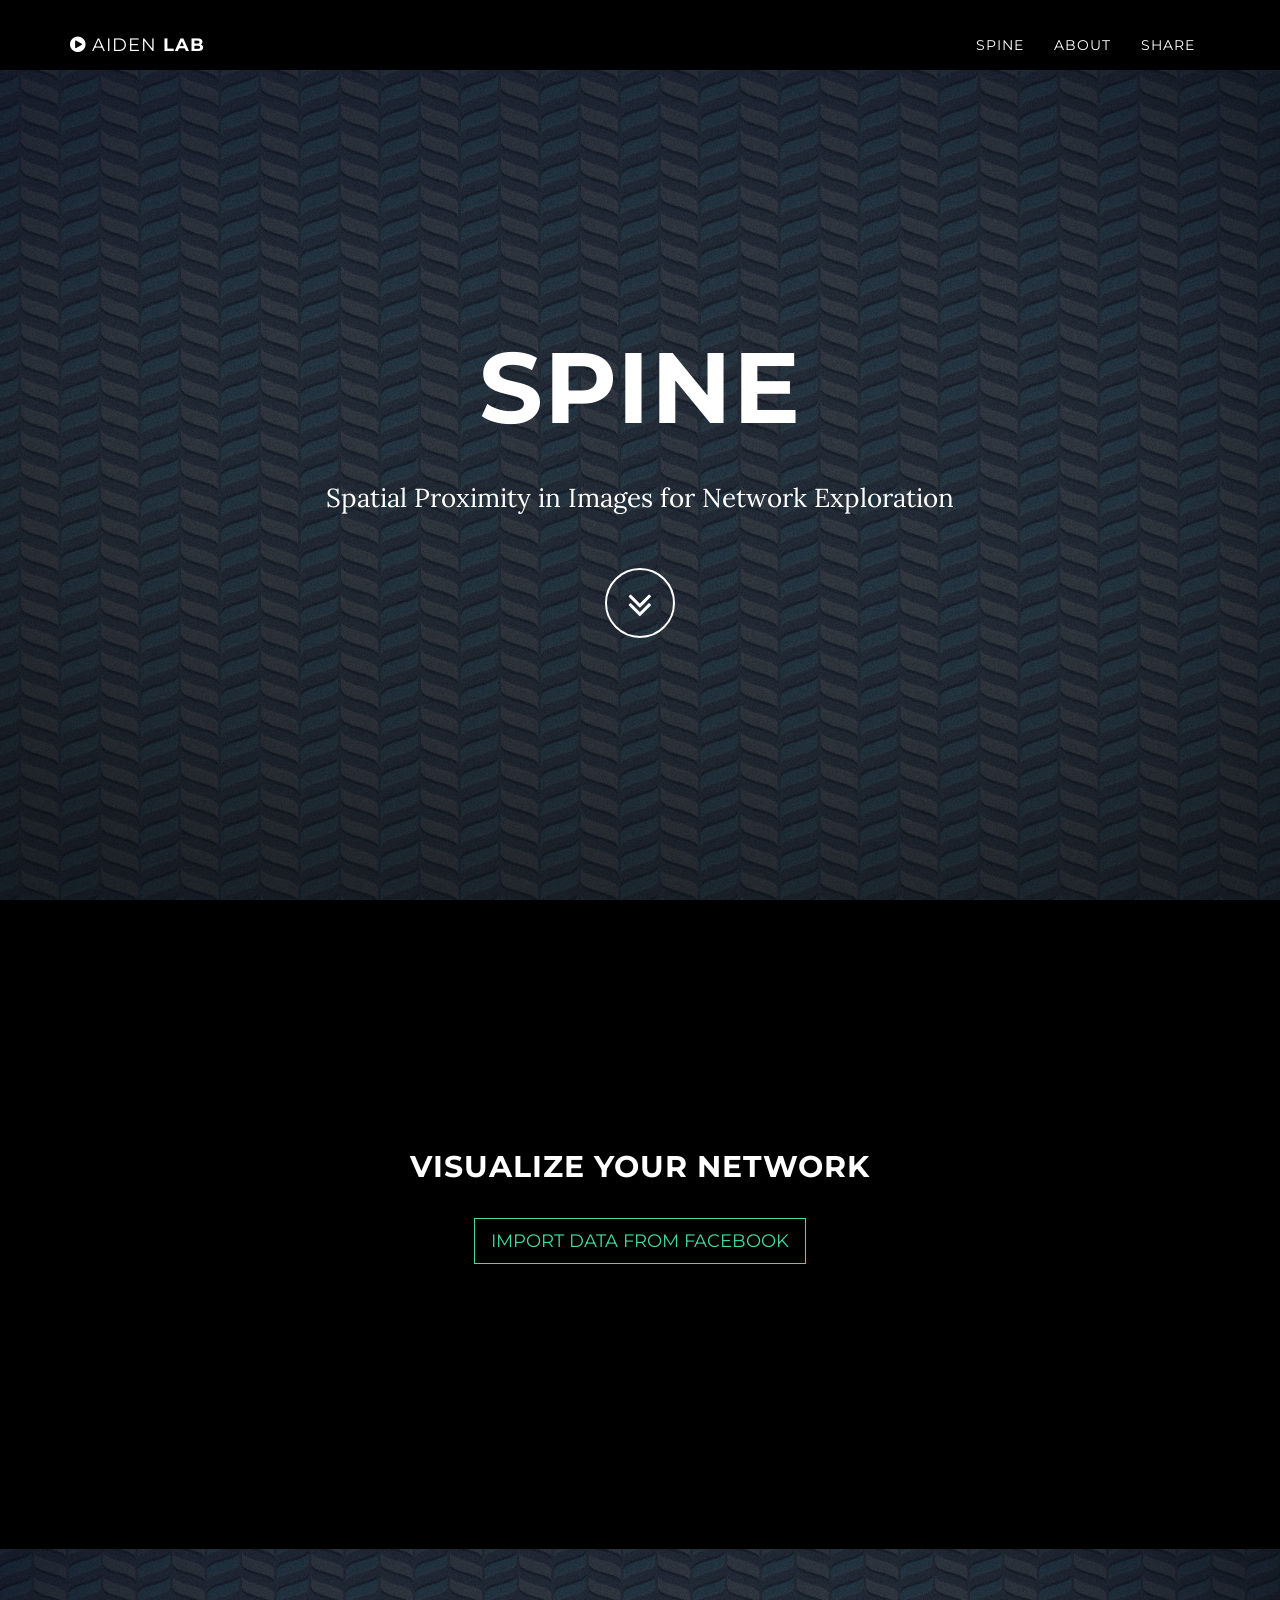
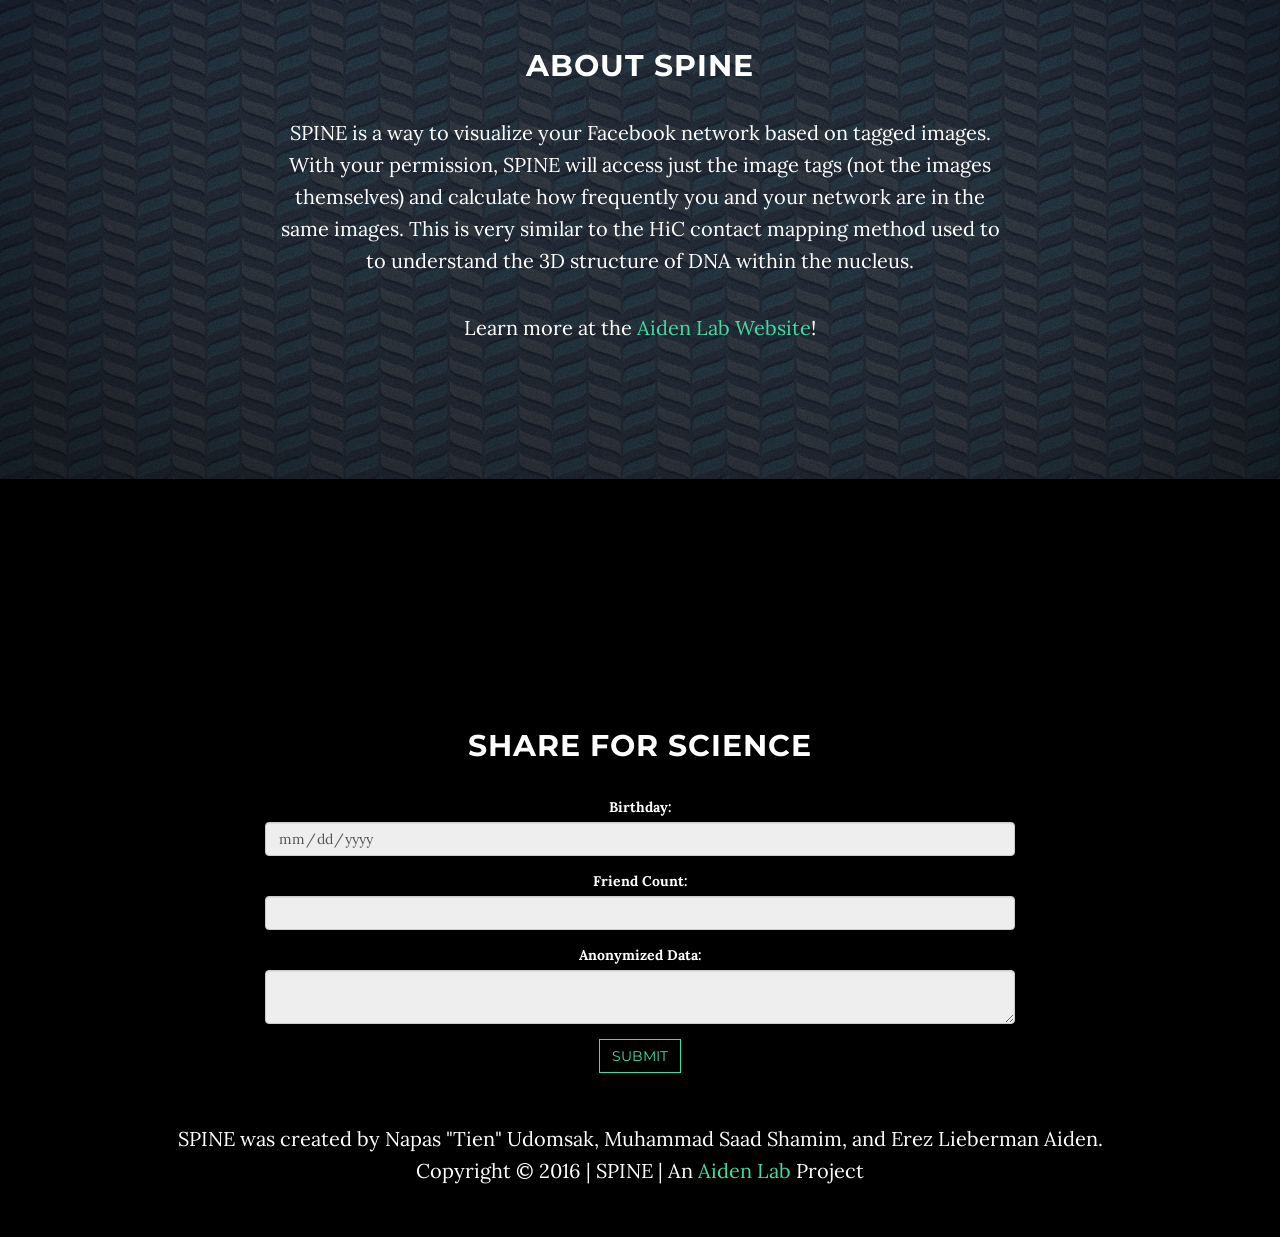
==== commit 7dfbe135: "Update description and footer" ====
--- a/index.html
+++ b/index.html
@@ -6,8 +6,8 @@
     <meta charset="utf-8">
     <meta http-equiv="X-UA-Compatible" content="IE=edge">
     <meta name="viewport" content="width=device-width, initial-scale=1">
-    <meta name="description" content="">
-    <meta name="author" content="">
+    <meta name="description" content="SPINE is a way to visualize your Facebook network based on tagged images, a method similar to the HiC contact mapping used to to understand the 3D structure of DNA within the nucleus.">
+    <meta name="author" content="Napas (Tien) Udomsak">
 
     <title>SPINE - An Aiden Lab Project</title>
 
@@ -178,8 +178,9 @@
 </section>
 
 <!-- Footer -->
-<footer>
+<footer>                
     <div class="container text-center">
+    <p align="center">SPINE was created by Napas "Tien" Udomsak, Muhammad Saad Shamim, and Erez Lieberman Aiden.<br></p>
         <p>Copyright &copy; 2016 | SPINE | An <a href="http://aidenlab.org">Aiden Lab</a> Project</p>
     </div>
 </footer>
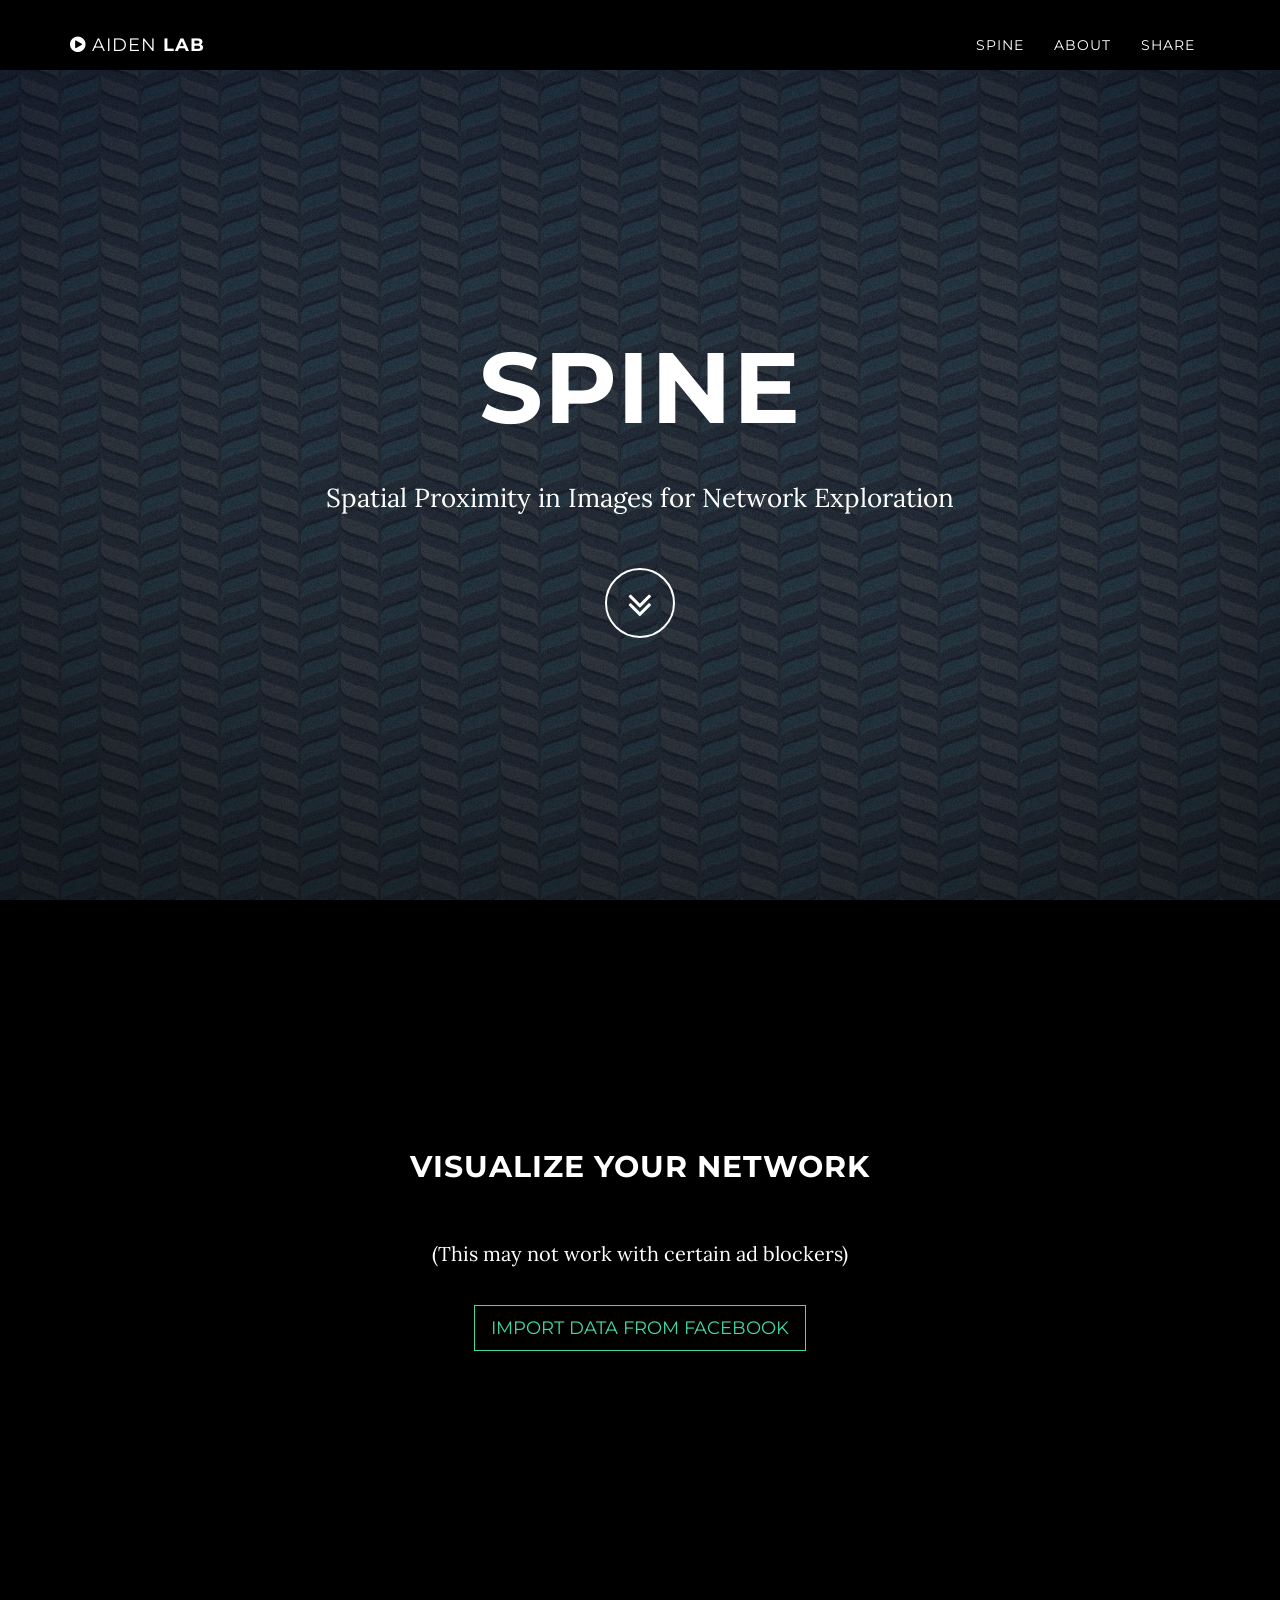
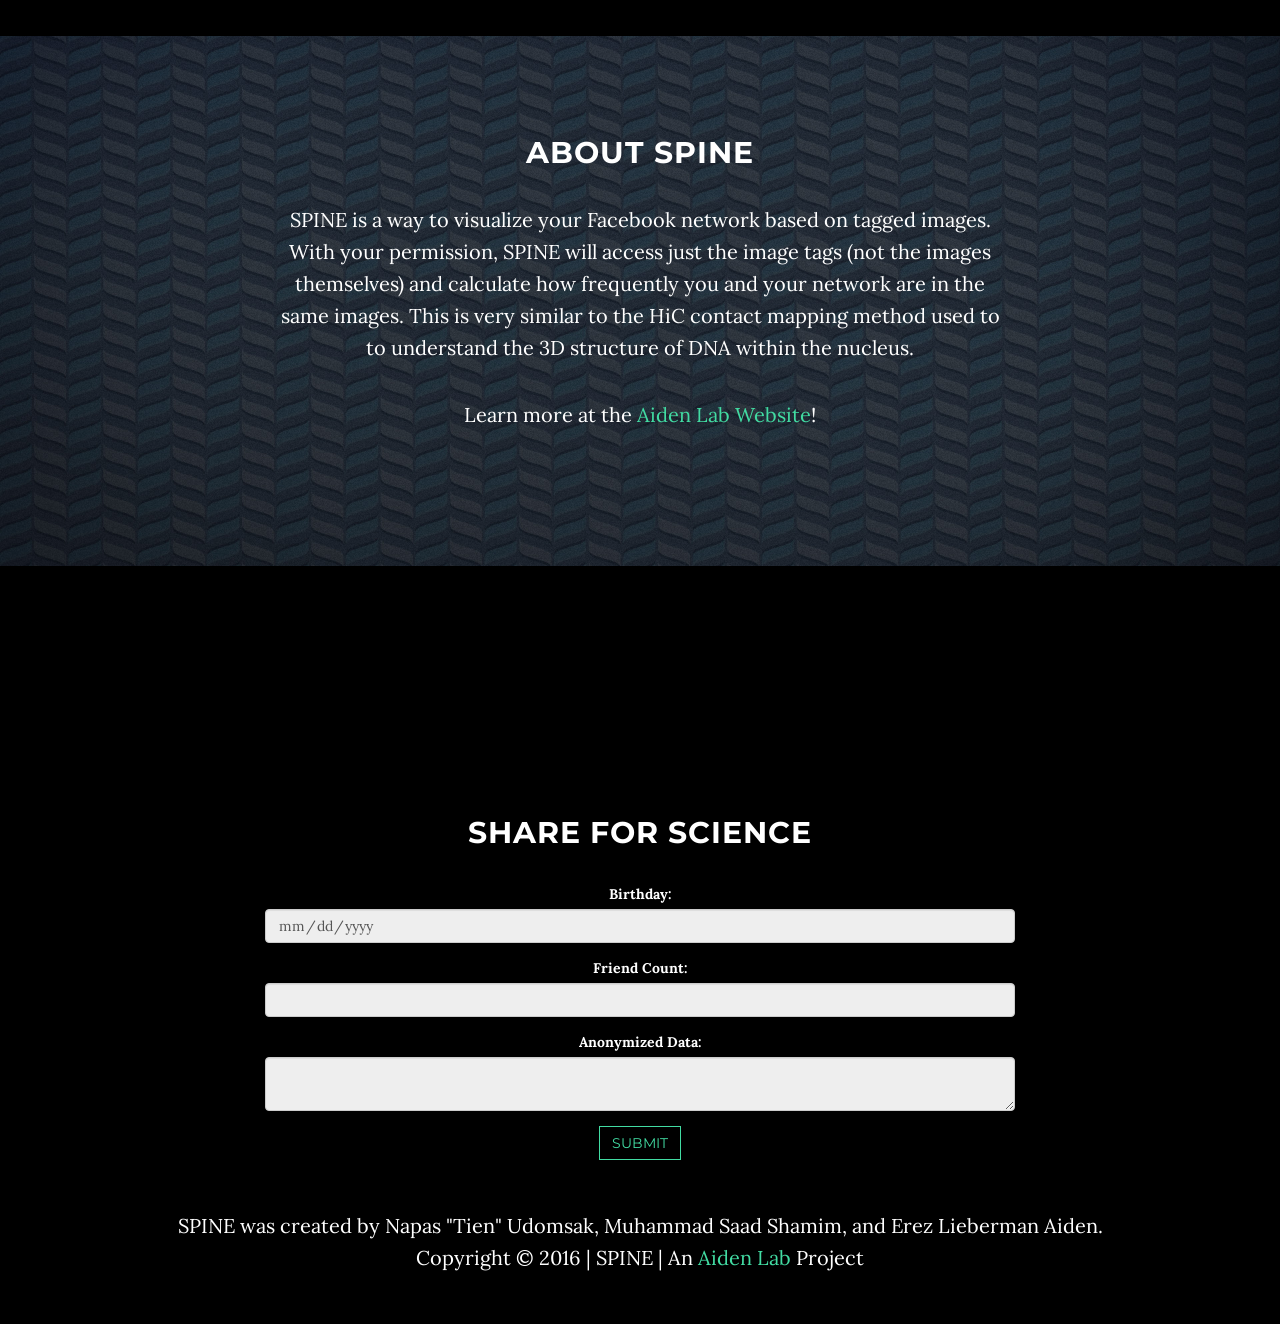
==== commit cf2b663f: "ad block warning" ====
--- a/index.html
+++ b/index.html
@@ -108,6 +108,8 @@
     <div class="row">
         <div class="col-lg-8 col-lg-offset-2">
             <h2>Visualize your network</h2>
+            <br>
+            <p>(This may not work with certain ad blockers)</p>
             <!--<p>You can download Grayscale for free on the preview page at Start Bootstrap.</p>-->
             <a onclick="myFacebookLogin(loginCallback)" class="btn btn-default btn-lg" id="fb_login_btn">Import Data
                 from Facebook</a>
